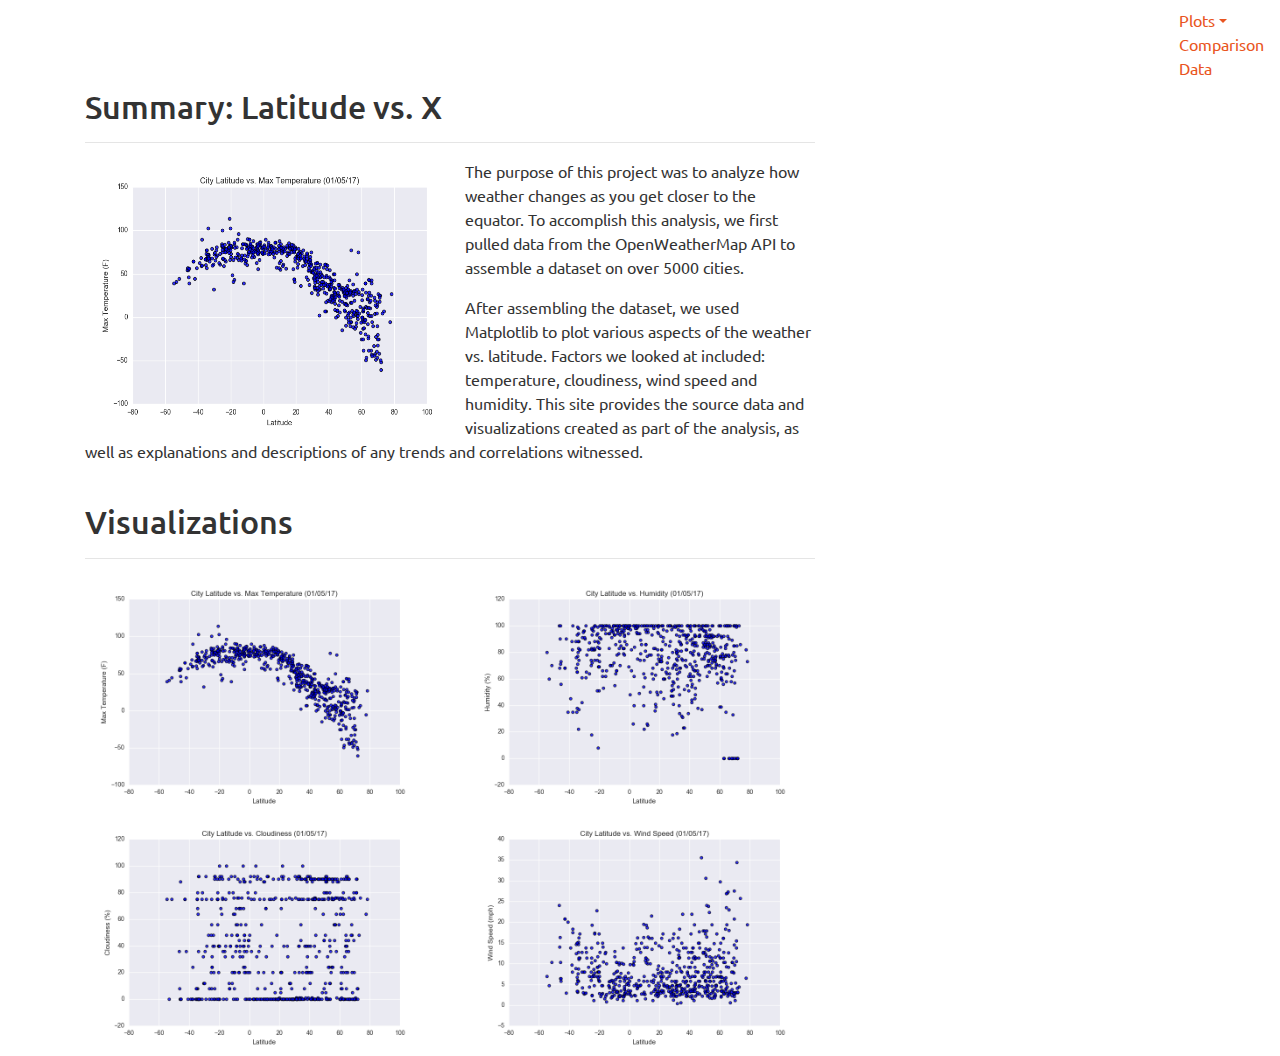
==== index.html @ 48e78fbc "Add" ====
<!DOCTYPE html>
<html lang="en">
<head>
    <meta charset="UTF-8">
    <meta name="viewport" content="width=device-width, initial-scale=1">
    <meta http-equiv="X-UA-Compatible" content="ie=edge">
    
    <title>Weather Analysis Visualization</title>
    <!-- jQuery-->
   <script src="https://code.jquery.com/jquery-3.6.0.js" integrity="sha256-H+K7U5CnXl1h5ywQfKtSj8PCmoN9aaq30gDh27Xc0jk=" crossorigin="anonymous"></script>
    <!--Bringing in the bootstrap stylesheet-->
    <link rel="stylesheet" href="https://stackpath.bootstrapcdn.com/bootstrap/5.0.0-alpha2/css/bootstrap.min.css" integrity="sha384-DhY6onE6f3zzKbjUPRc2hOzGAdEf4/Dz+WJwBvEYL/lkkIsI3ihufq9hk9K4lVoK" crossorigin="anonymous">
    <!-- <link rel="stylesheet" href="style.css"> -->
    <link rel="stylesheet" href="bootstrap.css">

</head>

<body>
    <nav class="navbar navbar-inverse">
        <div class="container">
        </div>


        <div class="nav navbar-nav navbar-right">
            <li class="dropdown"><a class="dropdown-toggle" data-toggle="dropdown">Plots<span class="caret"></span></a>
                <ul class="dropdown-menu">
                    <li><a href="temperature.html">Max Temperature</a></li>
                    <li><a href="humidity.html">Humidity</a></li>
                    <li><a href="cloudiness.html">Cloudiness</a></li>
                    <li><a href="windspeed.html">Wind Speed</a></li>
                </ul>
            </li>
            <li><a href="comparison.html"> Comparison</a></li>
            <li><a href="data.html"> Data</a></li>
        </div>
        </div>
    </nav>
    <!--Creating a grid-->
    <div class = "container">
        <div class="row">
        <div class="col-md-8">
            <div class="panel panel-default">
                <div class="panel-body">
                
                <h2>Summary: Latitude vs. X</h2>
                <hr>
                <img src="Resources/assets/images/Fig1.png" height="280" width="380" align="left" alt="first image">
                <p class="p1">The purpose of this project was to analyze how weather changes as you get closer to the equator. To accomplish this analysis, we first pulled data from the OpenWeatherMap API to assemble a dataset on over 5000 cities.</p>
                <p class="p1">After assembling the dataset, we used Matplotlib to plot various aspects of the weather vs. latitude. Factors we looked at included: temperature, cloudiness, wind speed and humidity. This site provides the source data and visualizations created as part of the analysis, as well as explanations and descriptions of any trends and correlations witnessed.</p>
                <br>
                </div>
            </div>
        </div>
        <div class="col-md-8">
            <div class="panel panel-default">
                <div class="panel-body">
                    <h2>Visualizations</h2>
                    <hr>

                    <div class="row">
                        <div class="col-lg-6 col-md-6 col-sm-6 col-xs-6"><a href="temperature.html"><img class="img img-responsive" src="Resources/assets/images/Fig1.png" style="width:100%" alt=""></a></div>
                        <div class="col-lg-6 col-md-6 col-sm-6 col-xs-6"><a href="humidity.html"><img class="img img-responsive" src="Resources/assets/images/Fig2.png" style="width:100%" alt=""></a></div>
                    </div>
                    <div class="row">
                        <div class="col-lg-6 col-md-6 col-sm-6 col-xs-6"><a href="cloudiness.html"><img class="img img-responsive" src="Resources/assets/images/Fig3.png" style="width:100%" alt=""></a></div>
                        <div class="col-lg-6 col-md-6 col-sm-6 col-xs-6"><a href="windspeed.html"><img class="img img-responsive" src="Resources/assets/images/Fig4.png" style="width:100%" alt=""></a></div>
                </div>
            </div>
        </div>
        </div>
    </div>
<!-- Bootstrap JS -->
<script src="https://code.jquery.com/jquery-3.3.1.slim.min.js" integrity="sha384-q8i/X+965DzO0rT7abK41JStQIAqVgRVzpbzo5smXKp4YfRvH+8abtTE1Pi6jizo" crossorigin="anonymous"></script>
<script src="https://cdnjs.cloudflare.com/ajax/libs/popper.js/1.14.7/umd/popper.min.js" integrity="sha384-UO2eT0CpHqdSJQ6hJty5KVphtPhzWj9WO1clHTMGa3JDZwrnQq4sF86dIHNDz0W1" crossorigin="anonymous"></script>
<script src="https://stackpath.bootstrapcdn.com/bootstrap/4.3.1/js/bootstrap.min.js" integrity="sha384-JjSmVgyd0p3pXB1rRibZUAYoIIy6OrQ6VrjIEaFf/nJGzIxFDsf4x0xIM+B07jRM" crossorigin="anonymous"></script>


</body>
</html>
---- style.css ----
.logo {
    font-weight: bold;
    color: white;
    font-size: 40px;
    font-style: bold;
}

.first image {
    width: 20%;
    float: left;
    margin: 5px;
}

.text {
    float: right;
}

.p{
    font-size:  20px;
    font-family: Arial, 'Gill Sans', 'Gill Sans MT', Calibri, 'Trebuchet MS', sans-serif, 'Times New Roman', Times, serif;
}

.p1{
    font-size: 18px;
    font-family: Arial, 'Gill Sans', 'Gill Sans MT', Calibri, 'Trebuchet MS', sans-serif , 'Times New Roman', Times, serif;
}

.image{
    height: 400px;
    width: 500px;
}
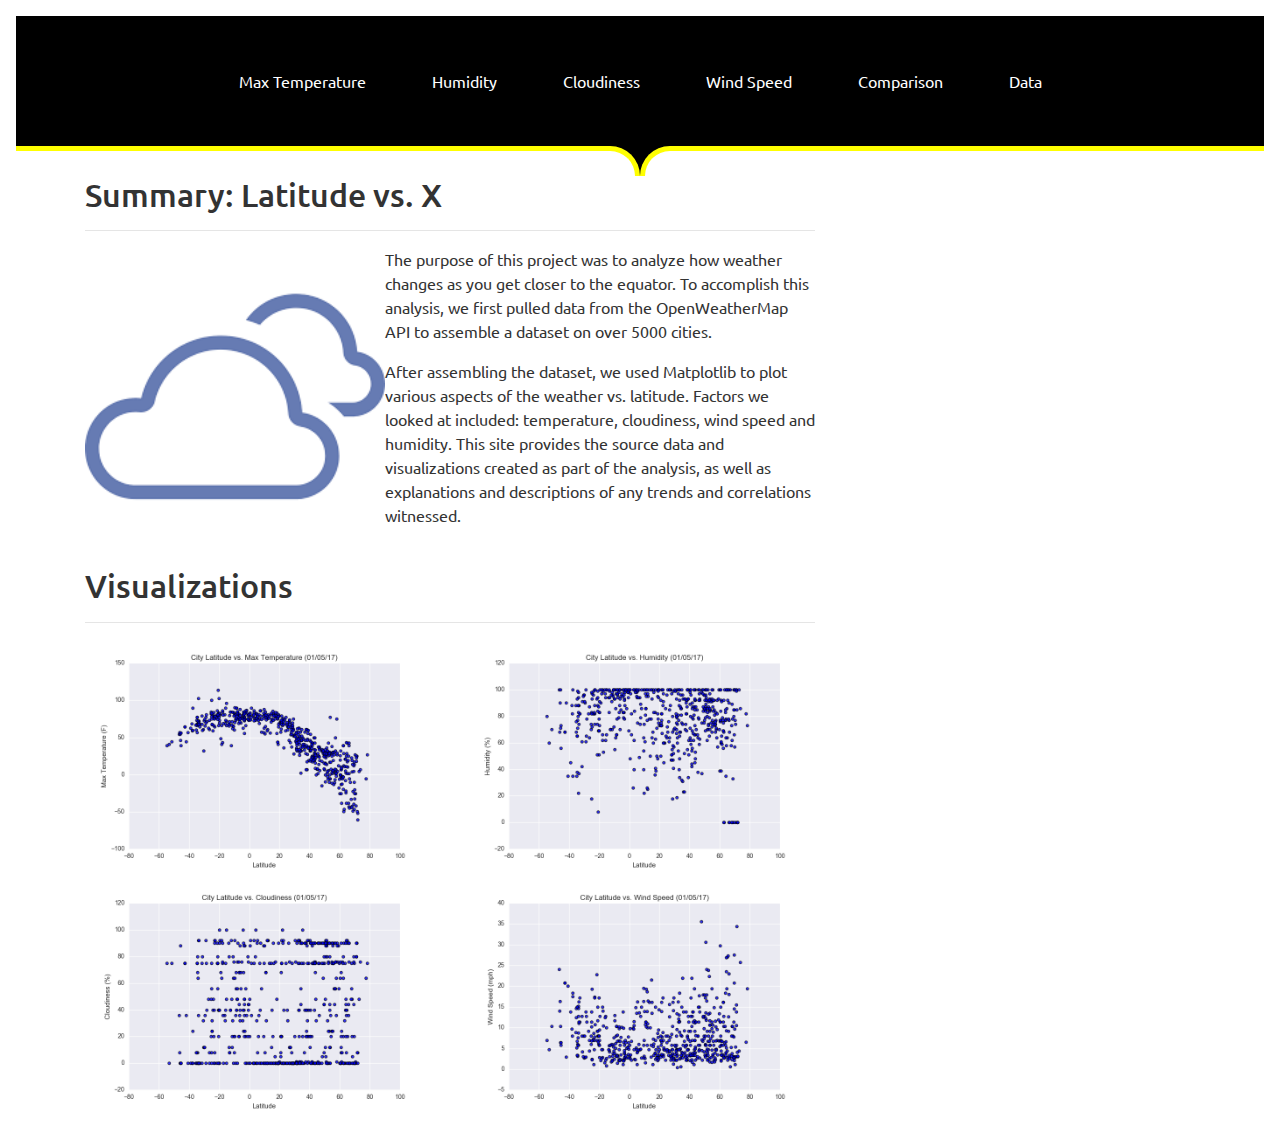
==== commit 52edb797: "CSs and boottrap changes" ====
--- a/index.html
+++ b/index.html
@@ -1,40 +1,60 @@
-<!DOCTYPE html>
+<!doctype html>
 <html lang="en">
-<head>
-    <meta charset="UTF-8">
-    <meta name="viewport" content="width=device-width, initial-scale=1">
-    <meta http-equiv="X-UA-Compatible" content="ie=edge">
+  <head>
+    <!-- Required meta tags -->
+    <meta charset="utf-8">
+    <meta name="viewport" content="width=device-width, initial-scale=1, shrink-to-fit=no">
     
     <title>Weather Analysis Visualization</title>
-    <!-- jQuery-->
-   <script src="https://code.jquery.com/jquery-3.6.0.js" integrity="sha256-H+K7U5CnXl1h5ywQfKtSj8PCmoN9aaq30gDh27Xc0jk=" crossorigin="anonymous"></script>
     <!--Bringing in the bootstrap stylesheet-->
-    <link rel="stylesheet" href="https://stackpath.bootstrapcdn.com/bootstrap/5.0.0-alpha2/css/bootstrap.min.css" integrity="sha384-DhY6onE6f3zzKbjUPRc2hOzGAdEf4/Dz+WJwBvEYL/lkkIsI3ihufq9hk9K4lVoK" crossorigin="anonymous">
-    <!-- <link rel="stylesheet" href="style.css"> -->
+    <link rel="stylesheet" href="https://stackpath.bootstrapcdn.com/bootstrap/4.3.1/css/bootstrap.min.css" integrity="sha384-ggOyR0iXCbMQv3Xipma34MD+dH/1fQ784/j6cY/iJTQUOhcWr7x9JvoRxT2MZw1T" crossorigin="anonymous">
+    <link rel="stylesheet" href="style.css">
     <link rel="stylesheet" href="bootstrap.css">
+
 
 </head>
 
 <body>
-    <nav class="navbar navbar-inverse">
-        <div class="container">
-        </div>
+
+    <header>
+        <nav class="navbar navbar-expand-lg">
+            <button class="navbar-toggler" type="button" data-toggle="collapse" data-target="#navbar-content" aria-controls="navbar-content" aria-expanded="false" aria-label="toggle-navigation">
+            <span class="navbar-toggler-icon"></span>
+            </button>
+            <div class="collapse navbar-collapse" id="navbar-content">
+                <ul class="navbar-nav">
+                <li class="nav-item">
+                    <a class="nav-link" href="temperature.html">Max Temperature</a>
+                </li>
+                <li class="nav-item">
+                    <a class="nav-link" href="humidity.html">Humidity</a>
+                </li>
+                <li class="nav-item">
+                    <a class="nav-link" href="cloudiness.html">Cloudiness</a>
+                </li>
+                <li class="nav-item">
+                    <a class="nav-link" href="windspeed.html">Wind Speed</a>
+                </li>
+                <li class="nav-item">
+                    <a class="nav-link" href="comparison.html"> Comparison</a>
+                </li>
+                <li class="nav-item">
+                    <a class="nav-link" href="data.html"> Data</a>
+                </li>
+                </ul>
+            </div>
+            </nav>
+            <div class="box">
+                <div class="box-1"></div>
+                <div class="box-2"></div>
+            </div>
+    </header>
 
 
-        <div class="nav navbar-nav navbar-right">
-            <li class="dropdown"><a class="dropdown-toggle" data-toggle="dropdown">Plots<span class="caret"></span></a>
-                <ul class="dropdown-menu">
-                    <li><a href="temperature.html">Max Temperature</a></li>
-                    <li><a href="humidity.html">Humidity</a></li>
-                    <li><a href="cloudiness.html">Cloudiness</a></li>
-                    <li><a href="windspeed.html">Wind Speed</a></li>
-                </ul>
-            </li>
-            <li><a href="comparison.html"> Comparison</a></li>
-            <li><a href="data.html"> Data</a></li>
-        </div>
-        </div>
-    </nav>
+
+
+
+
     <!--Creating a grid-->
     <div class = "container">
         <div class="row">
@@ -44,7 +64,7 @@
                 
                 <h2>Summary: Latitude vs. X</h2>
                 <hr>
-                <img src="Resources/assets/images/Fig1.png" height="280" width="380" align="left" alt="first image">
+                <img src="Resources/assets/images/index.png" height="300" width="300" align="left" alt="clouds">
                 <p class="p1">The purpose of this project was to analyze how weather changes as you get closer to the equator. To accomplish this analysis, we first pulled data from the OpenWeatherMap API to assemble a dataset on over 5000 cities.</p>
                 <p class="p1">After assembling the dataset, we used Matplotlib to plot various aspects of the weather vs. latitude. Factors we looked at included: temperature, cloudiness, wind speed and humidity. This site provides the source data and visualizations created as part of the analysis, as well as explanations and descriptions of any trends and correlations witnessed.</p>
                 <br>
@@ -69,11 +89,12 @@
         </div>
         </div>
     </div>
-<!-- Bootstrap JS -->
-<script src="https://code.jquery.com/jquery-3.3.1.slim.min.js" integrity="sha384-q8i/X+965DzO0rT7abK41JStQIAqVgRVzpbzo5smXKp4YfRvH+8abtTE1Pi6jizo" crossorigin="anonymous"></script>
-<script src="https://cdnjs.cloudflare.com/ajax/libs/popper.js/1.14.7/umd/popper.min.js" integrity="sha384-UO2eT0CpHqdSJQ6hJty5KVphtPhzWj9WO1clHTMGa3JDZwrnQq4sF86dIHNDz0W1" crossorigin="anonymous"></script>
-<script src="https://stackpath.bootstrapcdn.com/bootstrap/4.3.1/js/bootstrap.min.js" integrity="sha384-JjSmVgyd0p3pXB1rRibZUAYoIIy6OrQ6VrjIEaFf/nJGzIxFDsf4x0xIM+B07jRM" crossorigin="anonymous"></script>
 
-
-</body>
+    
+    <!-- Optional JavaScript -->
+    <!-- jQuery first, then Popper.js, then Bootstrap JS -->
+    <script src="https://code.jquery.com/jquery-3.3.1.slim.min.js" integrity="sha384-q8i/X+965DzO0rT7abK41JStQIAqVgRVzpbzo5smXKp4YfRvH+8abtTE1Pi6jizo" crossorigin="anonymous"></script>
+    <script src="https://cdnjs.cloudflare.com/ajax/libs/popper.js/1.14.7/umd/popper.min.js" integrity="sha384-UO2eT0CpHqdSJQ6hJty5KVphtPhzWj9WO1clHTMGa3JDZwrnQq4sF86dIHNDz0W1" crossorigin="anonymous"></script>
+    <script src="https://stackpath.bootstrapcdn.com/bootstrap/4.3.1/js/bootstrap.min.js" integrity="sha384-JjSmVgyd0p3pXB1rRibZUAYoIIy6OrQ6VrjIEaFf/nJGzIxFDsf4x0xIM+B07jRM" crossorigin="anonymous"></script>
+  </body>
 </html>
--- a/style.css
+++ b/style.css
@@ -1,31 +1,52 @@
-.logo {
-    font-weight: bold;
-    color: white;
-    font-size: 40px;
-    font-style: bold;
-}
+body {
+    margin: 1rem;;
+    padding:1rem;
 
-.first image {
-    width: 20%;
-    float: left;
-    margin: 5px;
-}
+  }
+  .navbar {
+    background-color:#000;
+  }
+  nav {
+    height:130px;
+  }
+  .navbar-nav {
+    margin:auto;
+  }
+  .nav-link {
+    margin:10px 25px;
+    color:#fff;
+  }
+  .nav-link:hover {
+    color:yellow;
+  }
+  .box {
+    width:100%;
+    height:30px;
+    background-color:#000;
+    position:relative;
+  }
+  .box-1 {
+    width:50%;
+    background-color:#fff;
+    height:100%;
+    border-radius:0px 40px 0px 0px;
+    border-top:5px solid yellow;
+    border-right:5px solid yellow;
+  }
+  .box-2 {
+    position:absolute;
+    background-color:#fff;
+    height:100%;
+    width:50%;
+    right:0;
+    top:0;
+    border-radius:40px 0px 0px 0px;
+    border-top:5px solid yellow;
+    border-left:5px solid yellow;
+  }
+  h1 {
+    margin-top:200px;
+  }
 
-.text {
-    float: right;
-}
 
-.p{
-    font-size:  20px;
-    font-family: Arial, 'Gill Sans', 'Gill Sans MT', Calibri, 'Trebuchet MS', sans-serif, 'Times New Roman', Times, serif;
-}
 
-.p1{
-    font-size: 18px;
-    font-family: Arial, 'Gill Sans', 'Gill Sans MT', Calibri, 'Trebuchet MS', sans-serif , 'Times New Roman', Times, serif;
-}
-
-.image{
-    height: 400px;
-    width: 500px;
-}